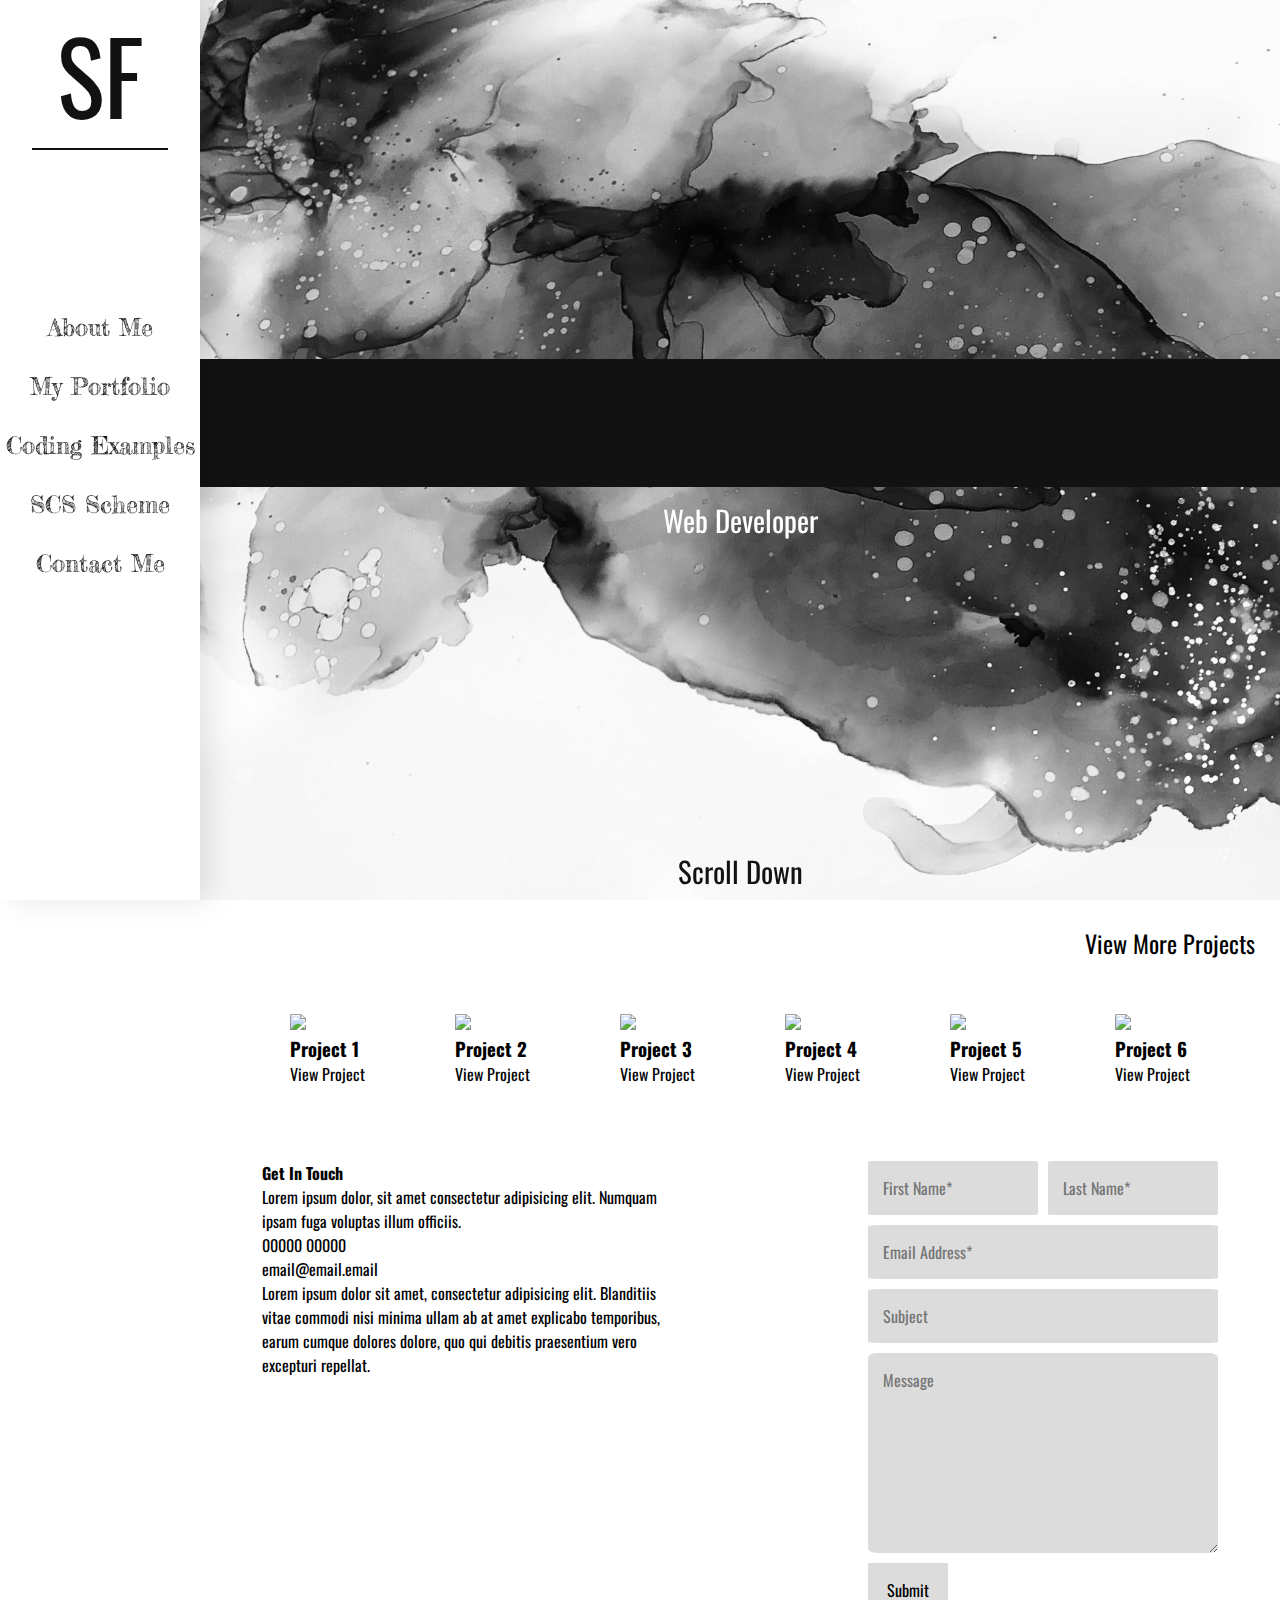
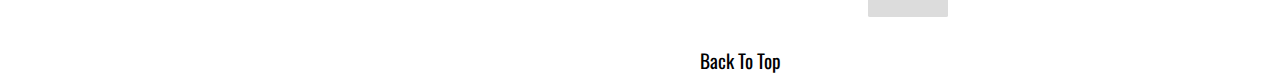
==== index.html @ 5753dfc8 "Initial commit" ====
<!DOCTYPE html>
<html lang="en">
  <head>
    <meta charset="UTF-8">
    <meta name="viewport" content="width=device-width, initial-scale=1.0">
    <meta http-equiv="X-UA-Compatible" content="ie=edge">
    <title>Portfolio</title>
    <link rel="preconnect" href="https://fonts.googleapis.com">
    <link rel="preconnect" href="https://fonts.gstatic.com" crossorigin>
    <link href="https://fonts.googleapis.com/css2?family=Oswald:wght@300;400;500;600;700&display=swap" rel="stylesheet">
    <link href="https://fonts.googleapis.com/css2?family=Fredericka+the+Great&display=swap" rel="stylesheet">
    <link rel="stylesheet" href="css/style.css">
    <script src="https://kit.fontawesome.com/5cbcf5da8c.js" crossorigin="anonymous"></script>
  </head>
  <body>
    <div class="menu-alt">
    <button><i class="fa-solid fa-bars"></i></button>
  </div>
  <section class="hidden">
    <div class="side-menu">
      <div class="initials">
        <a href="index.html">SF</a>
      </div>
      <div>
        <ul class="page-links">
          <li><a href="pages/about.html">About Me</a></li>
          <li><a href="index.html#project">My Portfolio</a></li>
          <li><a href="pages/examples.html">Coding Examples</a></li>
          <li><a href="pages/scs.html">SCS Scheme</a></li>
          <li><a href="index.html#contact-form" class="contact-me">Contact Me</a></li>
        </ul>
      </div>
      <div class="socials">
        <a href="#"><i class="fa-brands fa-github"></i></a>
        <a href="#"><i class="fa-brands fa-linkedin-in"></i></a>
      </div>
    </div>
  </section>
    <div class="outer-container">
      
      <section class="main-img">
        <div class="img-content">
          <div class="animation-content">
            <svg viewBox="0 0 1418 116" version="1.1" xmlns="http://www.w3.org/2000/svg" xmlns:xlink="http://www.w3.org/1999/xlink">
              <g stroke="none" fill="none" fill-rule="evenodd" fill-opacity="0">
                <text id="myname" stroke="#fff" fill="#645F5A" font-weight="normal" font-family="PermanentMarker-Regular, Permanent Marker" font-size="144">
                  <tspan x="300" y="109"><!--
                    --><tspan>S</tspan><!--
                    --><tspan>a</tspan><!--
                    --><tspan>r</tspan><!--
                    --><tspan>a</tspan><!--
                    --><tspan>h</tspan><!--
                    --><tspan> </tspan><!--
                    --><tspan>F</tspan><!--
                    --><tspan>o</tspan><!--
                    --><tspan>h</tspan><!--
                    --><tspan>s</tspan><!--
                    --><tspan>e</tspan><!--
                  --></tspan>
                </text>
              </g>
            </svg>
          </div>
          <p id="job-title">Web Developer</p>
          <div class="scroll-down">
            <p>Scroll Down<br><i class="fa-solid fa-chevron-down"></i></p>
          </div>
        </div>
      </section>
      <section id="project" class="container">
        <div class="hidden">
          <a href="pages/portfolio.html" class="desktop-view-more">View More Projects <i class="fa-solid fa-arrow-right"></i></a>
        </div>
        <div class="project-content">
          <div class="proj-1">
            <a href="#"><img src="img/pexels-huebert-world-3213977.jpg">
            <h3>Project 1</h3>
            <p>View Project <i class="fa-solid fa-arrow-right"></i>
            </p>
            </a>
          </div>
          <div class="proj-2">
            <a href="#"><img src="img/pexels-huebert-world-3213977.jpg">
            <h3>Project 2</h3>
            <p>View Project <i class="fa-solid fa-arrow-right"></i>
            </p>
            </a>
          </div>
          <div class="proj-3">
            <a href="#"><img src="img/pexels-huebert-world-3213977.jpg">
            <h3>Project 3</h3>
            <p>View Project <i class="fa-solid fa-arrow-right"></i>
            </p>
            </a>
          </div>
          <div class="proj-4">
            <a href="#"><img src="img/pexels-huebert-world-3213977.jpg">
            <h3>Project 4</h3>
            <p>View Project <i class="fa-solid fa-arrow-right"></i>
            </p>
            </a>
          </div>
          <div class="proj-5">
            <a href="#"><img src="img/pexels-huebert-world-3213977.jpg">
            <h3>Project 5</h3>
            <p>View Project <i class="fa-solid fa-arrow-right"></i>
            </p>
            </a>
          </div>
          <div class="proj-6">
            <a href="#"><img src="img/pexels-huebert-world-3213977.jpg">
            <h3>Project 6</h3>
            <p>View Project <i class="fa-solid fa-arrow-right"></i>
            </p>
            </a>
          </div>
        </div>
        <div class="hidden-desktop">
          <a href="pages/portfolio.html" class="mobile-view-more">View More Projects <i class="fa-solid fa-arrow-right"></i></a>
        </div>
      </section>
      <section class="container" id="contact-form">
        <div class="info-content">
          <h4>Get In Touch</h4>
          <p>Lorem ipsum dolor, sit amet consectetur adipisicing elit. Numquam ipsam fuga voluptas illum officiis.</p>
          <p>00000 00000<br>email@email.email</p>
          <p>Lorem ipsum dolor sit amet, consectetur adipisicing elit. Blanditiis vitae commodi nisi minima ullam ab at amet explicabo temporibus, earum cumque dolores dolore, quo qui debitis praesentium vero excepturi repellat.</p>
        </div>
        <div class="form">
          <form class="form-content">
            <input type="text" id="firstname" placeholder="First Name*">
            <input type="text" id="lastname" placeholder="Last Name*">
            <input type="email" id="email" placeholder="Email Address*">
            <input type="text" id="subject" placeholder="Subject">
            <textarea name="message" id="message" placeholder="Message"></textarea>
            <input type="submit" id="submit">
          </form>
        </div>
      </section>
      <div class="back-top">
        <a href="#"><i class="fa-solid fa-chevron-up"></i><br>Back To Top</a>
      </div>
    </div>
    
  </body>
</html>
---- css/style.css ----
@import url("https://fonts.googleapis.com/css?family=Permanent+Marker");
* {
  box-sizing: border-box;
  margin: 0;
  padding: 0;
}

html {
  margin: 0;
}

body {
  width: 100%;
  overflow-x: hidden;
  margin: 0;
  font-family: 'Oswald', sans-serif;
}

.container {
  margin-left: auto;
  margin-right: auto;
}

.menu-alt {
  position: fixed;
  top: 20px;
  left: 20px;
  z-index: 10;
}

.menu-alt button {
  padding: 15px 20px;
  font-size: 1.2em;
  color: #fff;
  background-color: #a5a5a5;
  border: none;
  border-radius: 5%;
  box-shadow: 2px 2px 10px 1px rgba(0, 0, 0, 0.3);
}

.hidden {
  display: none;
}

.side-menu {
  font-family: 'Fredericka the Great', cursive;
  height: 100vh;
  position: fixed;
  background-color: #fff;
  display: flex;
  flex-direction: column;
  flex-wrap: nowrap;
  align-items: center;
  justify-content: space-between;
  width: 200px;
  box-shadow: 10px 0px 28px rgba(8, 8, 8, 0.1);
  z-index: 20;
}

.initials {
  border-bottom: 2px solid #121212;
}

.initials a {
  font-family: 'Oswald', sans-serif;
  text-decoration: none;
  font-size: 6.25em;
  padding: 0 25px;
  color: #121212;
}

h1 {
  margin: 20px;
}

.page-links {
  list-style: none;
  font-size: 1.5em;
  text-align: center;
  margin-top: -100px;
}

.page-links a {
  text-decoration: none;
  color: #121212;
}

.page-links a:hover {
  text-decoration: line-through;
}

.page-links li {
  margin: 30px 0;
}

.socials {
  font-size: 1.5em;
  margin-bottom: 60px;
}

.socials a {
  color: #121212;
  text-decoration: none;
}

.main-img {
  background-image: url(../img/pexels-beckett-johnson-5022312.jpg);
  background-size: cover;
  filter: grayscale(1);
  width: 100%;
  height: 100vh;
}

.img-content {
  height: 100vh;
  display: flex;
  flex-direction: column;
  text-align: center;
  justify-content: center;
  position: relative;
  color: #fff;
  font-size: 2.5em;
}

.img-content p {
  font-size: 1.5rem;
}

.scroll-down {
  font-size: 2rem;
  color: #121212;
  position: absolute;
  left: 50%;
  transform: translateX(-50%);
  bottom: 8px;
}

svg {
  max-width: 100%;
  width: 100%;
  height: auto;
  fill: none;
  stroke: white;
  stroke-width: 4;
  background-color: #121212;
  padding: 20px 0;
}

svg tspan > tspan {
  stroke-dasharray: 1500;
  stroke-dashoffset: -1500;
}

svg tspan > tspan:nth-of-type(1) {
  animation: draw 300ms 150ms forwards;
}

svg tspan > tspan:nth-of-type(2) {
  animation: draw 300ms 300ms forwards;
}

svg tspan > tspan:nth-of-type(3) {
  animation: draw 300ms 450ms forwards;
}

svg tspan > tspan:nth-of-type(4) {
  animation: draw 300ms 600ms forwards;
}

svg tspan > tspan:nth-of-type(5) {
  animation: draw 300ms 750ms forwards;
}

svg tspan > tspan:nth-of-type(6) {
  animation: draw 300ms 900ms forwards;
}

svg tspan > tspan:nth-of-type(7) {
  animation: draw 300ms 1050ms forwards;
}

svg tspan > tspan:nth-of-type(8) {
  animation: draw 300ms 1200ms forwards;
}

svg tspan > tspan:nth-of-type(9) {
  animation: draw 300ms 1350ms forwards;
}

svg tspan > tspan:nth-of-type(10) {
  animation: draw 300ms 1500ms forwards;
}

svg tspan > tspan:nth-of-type(11) {
  animation: draw 300ms 1650ms forwards;
}

@keyframes draw {
  100% {
    stroke-dashoffset: 0;
  }
}

.banner-content {
  background-image: url(../img/pexels-beckett-johnson-5022312.jpg);
  background-size: cover;
  height: 150px;
  width: 100%;
  filter: grayscale(1);
}

.desktop-view-more {
  display: block;
  text-decoration: none;
  color: black;
  text-align: right;
  margin: 25px;
  font-size: 1.5em;
}

.mobile-view-more {
  display: block;
  text-decoration: none;
  color: black;
  text-align: center;
  margin: 25px;
  font-size: 1.5em;
}

.project-content {
  display: flex;
  flex-wrap: wrap;
  justify-content: space-evenly;
  gap: 25px;
  margin: 50px 25px;
}

.project-content img {
  width: 100%;
  border-radius: 2.5%;
}

.project-content a {
  text-decoration: none;
  color: black;
  display: block;
  max-width: 250px;
  width: auto;
}

.proj-1 {
  position: relative;
  transition: .5s ease;
  margin-bottom: 25px;
}

.proj-1:hover {
  top: -10px;
  transition: .5s ease;
  border-radius: 2.5%;
  box-shadow: 2px 2px 20px 1px rgba(0, 0, 0, 0.2);
}

.proj-2 {
  position: relative;
  transition: .5s ease;
  margin-bottom: 25px;
}

.proj-2:hover {
  top: -10px;
  transition: .5s ease;
  border-radius: 2.5%;
  box-shadow: 2px 2px 20px 1px rgba(0, 0, 0, 0.2);
}

.proj-3 {
  position: relative;
  transition: .5s ease;
  margin-bottom: 25px;
}

.proj-3:hover {
  top: -10px;
  transition: .5s ease;
  border-radius: 2.5%;
  box-shadow: 2px 2px 20px 1px rgba(0, 0, 0, 0.2);
}

.proj-4 {
  display: none;
  position: relative;
  transition: .5s ease;
}

.proj-4:hover {
  top: -10px;
  transition: .5s ease;
  border-radius: 2.5%;
  box-shadow: 2px 2px 20px 1px rgba(0, 0, 0, 0.2);
}

.proj-5 {
  display: none;
  position: relative;
  transition: .5s ease;
}

.proj-5:hover {
  top: -10px;
  transition: .5s ease;
  border-radius: 2.5%;
  box-shadow: 2px 2px 20px 1px rgba(0, 0, 0, 0.2);
}

.proj-6 {
  display: none;
  position: relative;
  transition: .5s ease;
}

.proj-6:hover {
  top: -10px;
  transition: .5s ease;
  border-radius: 2.5%;
  box-shadow: 2px 2px 20px 1px rgba(0, 0, 0, 0.2);
}

#contact-form {
  display: flex;
  flex-wrap: wrap;
  width: 98%;
  gap: 80px;
}

.info-content {
  max-width: 80%;
  width: auto;
  margin-left: auto;
  margin-right: auto;
}

.form-content {
  display: grid;
  gap: 10px;
  grid-template-columns: 1fr 1fr;
}

.form {
  margin-left: auto;
  margin-right: auto;
  width: 350px;
}

.form-content input,
.form-content textarea {
  background-color: #dcdcdc;
  padding: 15px;
  border: none;
  border-radius: 2.5%;
  font-size: 1em;
  width: 100%;
  font-family: 'Oswald', sans-serif;
}

#email {
  grid-column: span 2;
}

#subject {
  grid-column: span 2;
}

#message {
  height: 200px;
  grid-column: span 2;
}

#submit {
  width: 80px;
}

.back-top {
  text-align: center;
  font-size: 1.2em;
}

.back-top a {
  text-decoration: none;
  color: #000;
}

/* About Me Page */
.about-content {
  display: flex;
  flex-direction: column;
  align-items: center;
}

.about-text {
  font-size: 1.2em;
  margin: 50px 0;
  width: 80%;
}

.about-text p {
  margin-bottom: 100px;
}

.about h1 {
  text-align: center;
}

.profile-img {
  width: 200px;
  height: 200px;
  border-radius: 50%;
  margin-right: 20px;
}

/* SCS Page */
.scs-content {
  max-width: 400px;
  margin-bottom: 50px;
}

.scs-content h2 {
  text-align: center;
  font-size: 1.5em;
  margin: 20px 0;
}

.subtext {
  color: #797878;
  text-align: center;
  margin-top: -20px;
  margin-bottom: 20px;
}

.scs-content p {
  margin-bottom: 15px;
}

.scs-content a {
  color: #000;
  text-decoration: none;
  cursor: pointer;
}

/* tiny breakpoint */
@media screen and (min-width: 310px) {
  .project-content a {
    max-width: 400px;
    width: auto;
  }
}

@media screen and (min-width: 576px) {
  .outer-container {
    margin-left: 200px;
  }
  .menu-alt {
    display: none;
  }
  .hidden {
    display: block;
  }
  .hidden-desktop {
    display: none;
  }
  .project-content a {
    max-width: 450px;
    width: auto;
  }
}

@media screen and (min-width: 768px) {
  .project-content a {
    max-width: 400px;
    width: auto;
  }
  .about-content {
    flex-direction: row-reverse;
    justify-content: space-evenly;
    align-items: normal;
  }
  .about-text {
    width: 50%;
  }
  .img-content p {
    font-size: 1.8rem;
  }
}

@media screen and (min-width: 992px) {
  .project-content a {
    max-width: 350px;
    width: auto;
  }
  .proj-4 {
    display: block;
  }
  .info-content {
    width: 40%;
  }
  .scs-content {
    max-width: 750px;
    width: auto;
    margin-left: auto;
    margin-right: auto;
  }
}

@media screen and (min-width: 1200px) {
  .project-content a {
    max-width: 300px;
    width: auto;
  }
  .proj-5,
  .proj-6 {
    display: block;
  }
}

@media screen and (min-width: 1525px) and (max-width: 1924px) {
  .project-content a {
    max-width: 400px;
    width: auto;
  }
}
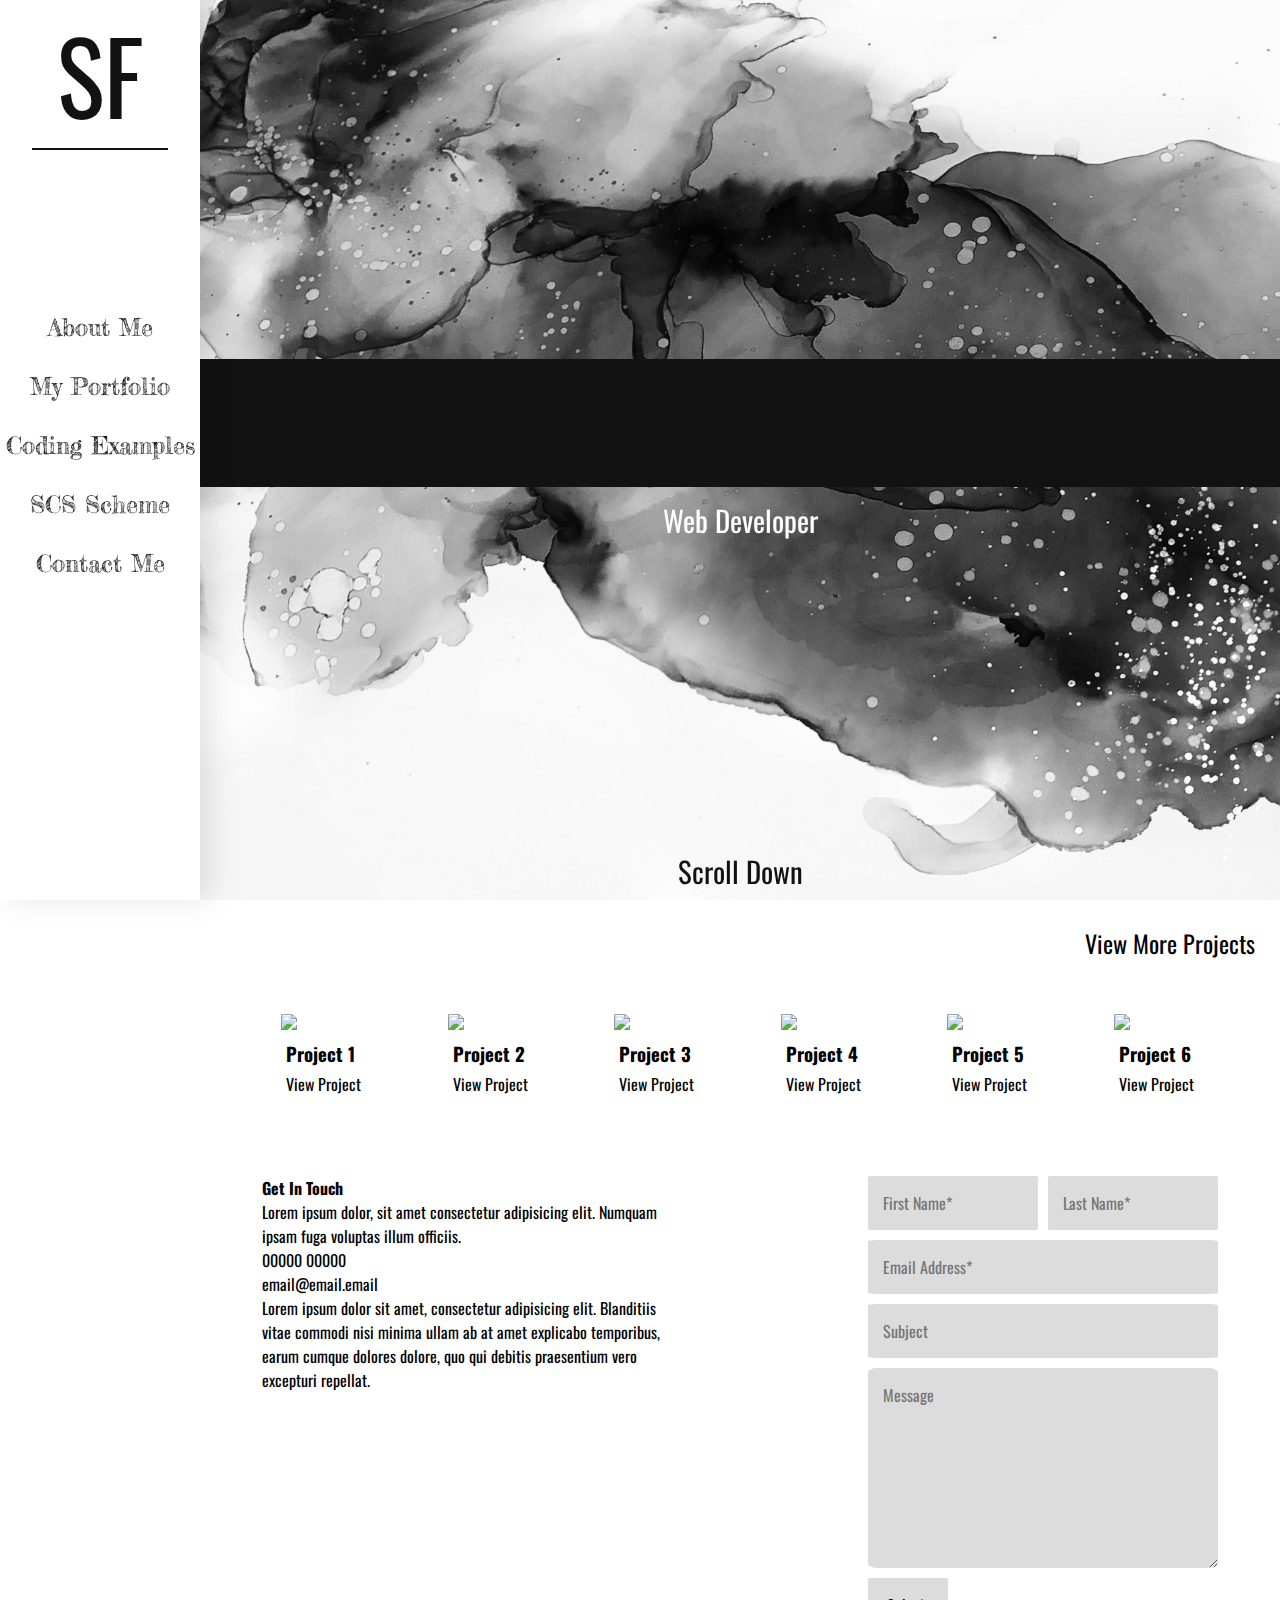
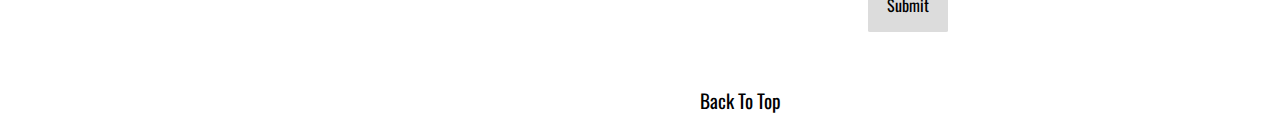
==== commit abe67858: "creating partials and separating code" ====
--- a/index.html
+++ b/index.html
@@ -9,7 +9,8 @@
     <link rel="preconnect" href="https://fonts.gstatic.com" crossorigin>
     <link href="https://fonts.googleapis.com/css2?family=Oswald:wght@300;400;500;600;700&display=swap" rel="stylesheet">
     <link href="https://fonts.googleapis.com/css2?family=Fredericka+the+Great&display=swap" rel="stylesheet">
-    <link rel="stylesheet" href="css/style.css">
+    <!-- <link rel="stylesheet" href="css/style.css"> -->
+    <link rel="stylesheet" href="css/application.css">
     <script src="https://kit.fontawesome.com/5cbcf5da8c.js" crossorigin="anonymous"></script>
   </head>
   <body>
--- a/css/style.css
+++ b/css/style.css
@@ -207,6 +207,7 @@
   height: 150px;
   width: 100%;
   filter: grayscale(1);
+  margin-bottom: 50px;
 }
 
 .desktop-view-more {
@@ -248,80 +249,91 @@
   width: auto;
 }
 
+.project-content h3,
+.project-content p {
+  margin: 5px;
+}
+
 .proj-1 {
-  position: relative;
-  transition: .5s ease;
+  top: 0;
+  position: relative;
+  transition: .5s all ease;
   margin-bottom: 25px;
 }
 
 .proj-1:hover {
   top: -10px;
-  transition: .5s ease;
+  transition: .5s all ease;
   border-radius: 2.5%;
   box-shadow: 2px 2px 20px 1px rgba(0, 0, 0, 0.2);
 }
 
 .proj-2 {
-  position: relative;
-  transition: .5s ease;
+  top: 0;
+  position: relative;
+  transition: .5s all ease;
   margin-bottom: 25px;
 }
 
 .proj-2:hover {
   top: -10px;
-  transition: .5s ease;
+  transition: .5s all ease;
   border-radius: 2.5%;
   box-shadow: 2px 2px 20px 1px rgba(0, 0, 0, 0.2);
 }
 
 .proj-3 {
-  position: relative;
-  transition: .5s ease;
+  top: 0;
+  position: relative;
+  transition: .5s all ease;
   margin-bottom: 25px;
 }
 
 .proj-3:hover {
   top: -10px;
-  transition: .5s ease;
+  transition: .5s all ease;
   border-radius: 2.5%;
   box-shadow: 2px 2px 20px 1px rgba(0, 0, 0, 0.2);
 }
 
 .proj-4 {
+  top: 0;
   display: none;
   position: relative;
-  transition: .5s ease;
+  transition: .5s all ease;
 }
 
 .proj-4:hover {
   top: -10px;
-  transition: .5s ease;
+  transition: .5s all ease;
   border-radius: 2.5%;
   box-shadow: 2px 2px 20px 1px rgba(0, 0, 0, 0.2);
 }
 
 .proj-5 {
+  top: 0;
   display: none;
   position: relative;
-  transition: .5s ease;
+  transition: .5s all ease;
 }
 
 .proj-5:hover {
   top: -10px;
-  transition: .5s ease;
+  transition: .5s all ease;
   border-radius: 2.5%;
   box-shadow: 2px 2px 20px 1px rgba(0, 0, 0, 0.2);
 }
 
 .proj-6 {
+  top: 0;
   display: none;
   position: relative;
-  transition: .5s ease;
+  transition: .5s all ease;
 }
 
 .proj-6:hover {
   top: -10px;
-  transition: .5s ease;
+  transition: .5s all ease;
   border-radius: 2.5%;
   box-shadow: 2px 2px 20px 1px rgba(0, 0, 0, 0.2);
 }
@@ -383,6 +395,7 @@
 .back-top {
   text-align: center;
   font-size: 1.2em;
+  margin: 25px 0;
 }
 
 .back-top a {
@@ -418,6 +431,16 @@
   margin-right: 20px;
 }
 
+.pagination ul {
+  display: flex;
+}
+
+.pagination li {
+  list-style: none;
+  margin: 0 15px;
+  cursor: pointer;
+}
+
 /* SCS Page */
 .scs-content {
   max-width: 400px;
@@ -427,13 +450,13 @@
 .scs-content h2 {
   text-align: center;
   font-size: 1.5em;
-  margin: 20px 0;
+  margin: 30px 0;
 }
 
 .subtext {
   color: #797878;
   text-align: center;
-  margin-top: -20px;
+  margin-top: -30px;
   margin-bottom: 20px;
 }
 
--- a/css/application.css
+++ b/css/application.css
@@ -0,0 +1,553 @@
+@import url("https://fonts.googleapis.com/css?family=Permanent+Marker");
+* {
+  box-sizing: border-box;
+  margin: 0;
+  padding: 0;
+}
+
+html {
+  margin: 0;
+}
+
+body {
+  width: 100%;
+  overflow-x: hidden;
+  margin: 0;
+  font-family: 'Oswald', sans-serif;
+}
+
+.container {
+  margin-left: auto;
+  margin-right: auto;
+}
+
+.back-top {
+  text-align: center;
+  font-size: 1.2em;
+  margin: 25px 0;
+}
+
+.back-top a {
+  text-decoration: none;
+  color: #000;
+}
+
+.menu-alt {
+  position: fixed;
+  top: 20px;
+  left: 20px;
+  z-index: 10;
+}
+
+.menu-alt button {
+  padding: 15px 20px;
+  font-size: 1.2em;
+  color: #fff;
+  background-color: #a5a5a5;
+  border: none;
+  border-radius: 5%;
+  box-shadow: 2px 2px 10px 1px rgba(0, 0, 0, 0.3);
+}
+
+.hidden {
+  display: none;
+}
+
+.side-menu {
+  font-family: 'Fredericka the Great', cursive;
+  height: 100vh;
+  position: fixed;
+  background-color: #fff;
+  display: flex;
+  flex-direction: column;
+  flex-wrap: nowrap;
+  align-items: center;
+  justify-content: space-between;
+  width: 200px;
+  box-shadow: 10px 0px 28px rgba(8, 8, 8, 0.1);
+  z-index: 20;
+}
+
+.initials {
+  border-bottom: 2px solid #121212;
+}
+
+.initials a {
+  font-family: 'Oswald', sans-serif;
+  text-decoration: none;
+  font-size: 6.25em;
+  padding: 0 25px;
+  color: #121212;
+}
+
+h1 {
+  margin: 20px;
+}
+
+.page-links {
+  list-style: none;
+  font-size: 1.5em;
+  text-align: center;
+  margin-top: -100px;
+}
+
+.page-links a {
+  text-decoration: none;
+  color: #121212;
+}
+
+.page-links a:hover {
+  text-decoration: line-through;
+}
+
+.page-links li {
+  margin: 30px 0;
+}
+
+.socials {
+  font-size: 1.5em;
+  margin-bottom: 60px;
+}
+
+.socials a {
+  color: #121212;
+  text-decoration: none;
+}
+
+.main-img {
+  background-image: url(../img/pexels-beckett-johnson-5022312.jpg);
+  background-size: cover;
+  filter: grayscale(1);
+  width: 100%;
+  height: 100vh;
+}
+
+.img-content {
+  height: 100vh;
+  display: flex;
+  flex-direction: column;
+  text-align: center;
+  justify-content: center;
+  position: relative;
+  color: #fff;
+  font-size: 2.5em;
+}
+
+.img-content p {
+  font-size: 1.5rem;
+}
+
+.scroll-down {
+  font-size: 2rem;
+  color: #121212;
+  position: absolute;
+  left: 50%;
+  transform: translateX(-50%);
+  bottom: 8px;
+}
+
+.banner-content {
+  background-image: url(../img/pexels-beckett-johnson-5022312.jpg);
+  background-size: cover;
+  height: 150px;
+  width: 100%;
+  filter: grayscale(1);
+  margin-bottom: 50px;
+}
+
+.desktop-view-more {
+  display: block;
+  text-decoration: none;
+  color: black;
+  text-align: right;
+  margin: 25px;
+  font-size: 1.5em;
+}
+
+.mobile-view-more {
+  display: block;
+  text-decoration: none;
+  color: black;
+  text-align: center;
+  margin: 25px;
+  font-size: 1.5em;
+}
+
+.project-content {
+  display: flex;
+  flex-wrap: wrap;
+  justify-content: space-evenly;
+  gap: 25px;
+  margin: 50px 25px;
+}
+
+.project-content img {
+  width: 100%;
+  border-radius: 2.5%;
+}
+
+.project-content a {
+  text-decoration: none;
+  color: black;
+  display: block;
+  max-width: 250px;
+  width: auto;
+}
+
+.project-content h3,
+.project-content p {
+  margin: 5px;
+}
+
+.proj-1 {
+  top: 0;
+  position: relative;
+  transition: .5s all ease;
+  margin-bottom: 25px;
+}
+
+.proj-1:hover {
+  top: -10px;
+  transition: .5s all ease;
+  border-radius: 2.5%;
+  box-shadow: 2px 2px 20px 1px rgba(0, 0, 0, 0.2);
+}
+
+.proj-2 {
+  top: 0;
+  position: relative;
+  transition: .5s all ease;
+  margin-bottom: 25px;
+}
+
+.proj-2:hover {
+  top: -10px;
+  transition: .5s all ease;
+  border-radius: 2.5%;
+  box-shadow: 2px 2px 20px 1px rgba(0, 0, 0, 0.2);
+}
+
+.proj-3 {
+  top: 0;
+  position: relative;
+  transition: .5s all ease;
+  margin-bottom: 25px;
+}
+
+.proj-3:hover {
+  top: -10px;
+  transition: .5s all ease;
+  border-radius: 2.5%;
+  box-shadow: 2px 2px 20px 1px rgba(0, 0, 0, 0.2);
+}
+
+.proj-4 {
+  top: 0;
+  display: none;
+  position: relative;
+  transition: .5s all ease;
+}
+
+.proj-4:hover {
+  top: -10px;
+  transition: .5s all ease;
+  border-radius: 2.5%;
+  box-shadow: 2px 2px 20px 1px rgba(0, 0, 0, 0.2);
+}
+
+.proj-5 {
+  top: 0;
+  display: none;
+  position: relative;
+  transition: .5s all ease;
+}
+
+.proj-5:hover {
+  top: -10px;
+  transition: .5s all ease;
+  border-radius: 2.5%;
+  box-shadow: 2px 2px 20px 1px rgba(0, 0, 0, 0.2);
+}
+
+.proj-6 {
+  top: 0;
+  display: none;
+  position: relative;
+  transition: .5s all ease;
+}
+
+.proj-6:hover {
+  top: -10px;
+  transition: .5s all ease;
+  border-radius: 2.5%;
+  box-shadow: 2px 2px 20px 1px rgba(0, 0, 0, 0.2);
+}
+
+#contact-form {
+  display: flex;
+  flex-wrap: wrap;
+  width: 98%;
+  gap: 80px;
+}
+
+.info-content {
+  max-width: 80%;
+  width: auto;
+  margin-left: auto;
+  margin-right: auto;
+}
+
+.form-content {
+  display: grid;
+  gap: 10px;
+  grid-template-columns: 1fr 1fr;
+}
+
+.form {
+  margin-left: auto;
+  margin-right: auto;
+  width: 350px;
+}
+
+.form-content input,
+.form-content textarea {
+  background-color: #dcdcdc;
+  padding: 15px;
+  border: none;
+  border-radius: 2.5%;
+  font-size: 1em;
+  width: 100%;
+  font-family: 'Oswald', sans-serif;
+}
+
+#email {
+  grid-column: span 2;
+}
+
+#subject {
+  grid-column: span 2;
+}
+
+#message {
+  height: 200px;
+  grid-column: span 2;
+}
+
+#submit {
+  width: 80px;
+}
+
+svg {
+  max-width: 100%;
+  width: 100%;
+  height: auto;
+  fill: none;
+  stroke: white;
+  stroke-width: 4;
+  background-color: #121212;
+  padding: 20px 0;
+}
+
+svg tspan > tspan {
+  stroke-dasharray: 1500;
+  stroke-dashoffset: -1500;
+}
+
+svg tspan > tspan:nth-of-type(1) {
+  animation: draw 300ms 150ms forwards;
+}
+
+svg tspan > tspan:nth-of-type(2) {
+  animation: draw 300ms 300ms forwards;
+}
+
+svg tspan > tspan:nth-of-type(3) {
+  animation: draw 300ms 450ms forwards;
+}
+
+svg tspan > tspan:nth-of-type(4) {
+  animation: draw 300ms 600ms forwards;
+}
+
+svg tspan > tspan:nth-of-type(5) {
+  animation: draw 300ms 750ms forwards;
+}
+
+svg tspan > tspan:nth-of-type(6) {
+  animation: draw 300ms 900ms forwards;
+}
+
+svg tspan > tspan:nth-of-type(7) {
+  animation: draw 300ms 1050ms forwards;
+}
+
+svg tspan > tspan:nth-of-type(8) {
+  animation: draw 300ms 1200ms forwards;
+}
+
+svg tspan > tspan:nth-of-type(9) {
+  animation: draw 300ms 1350ms forwards;
+}
+
+svg tspan > tspan:nth-of-type(10) {
+  animation: draw 300ms 1500ms forwards;
+}
+
+svg tspan > tspan:nth-of-type(11) {
+  animation: draw 300ms 1650ms forwards;
+}
+
+@keyframes draw {
+  100% {
+    stroke-dashoffset: 0;
+  }
+}
+
+/* About Me Page */
+.about-content {
+  display: flex;
+  flex-direction: column;
+  align-items: center;
+}
+
+.about-text {
+  font-size: 1.2em;
+  margin: 50px 0;
+  width: 80%;
+}
+
+.about-text p {
+  margin-bottom: 100px;
+}
+
+.about h1 {
+  text-align: center;
+}
+
+.profile-img {
+  width: 200px;
+  height: 200px;
+  border-radius: 50%;
+  margin-right: 20px;
+}
+
+.pagination ul {
+  display: flex;
+}
+
+.pagination li {
+  list-style: none;
+  margin: 0 15px;
+  cursor: pointer;
+}
+
+/* SCS Page */
+.scs-content {
+  max-width: 400px;
+  margin-bottom: 50px;
+}
+
+.scs-content h2 {
+  text-align: center;
+  font-size: 1.5em;
+  margin: 30px 0;
+}
+
+.subtext {
+  color: #797878;
+  text-align: center;
+  margin-top: -30px;
+  margin-bottom: 20px;
+}
+
+.scs-content p {
+  margin-bottom: 15px;
+}
+
+.scs-content a {
+  color: #000;
+  text-decoration: none;
+  cursor: pointer;
+}
+
+/* tiny breakpoint */
+@media screen and (min-width: 310px) {
+  .project-content a {
+    max-width: 400px;
+    width: auto;
+  }
+}
+
+@media screen and (min-width: 576px) {
+  .outer-container {
+    margin-left: 200px;
+  }
+  .menu-alt {
+    display: none;
+  }
+  .hidden {
+    display: block;
+  }
+  .hidden-desktop {
+    display: none;
+  }
+  .project-content a {
+    max-width: 450px;
+    width: auto;
+  }
+}
+
+@media screen and (min-width: 768px) {
+  .project-content a {
+    max-width: 400px;
+    width: auto;
+  }
+  .about-content {
+    flex-direction: row-reverse;
+    justify-content: space-evenly;
+    align-items: normal;
+  }
+  .about-text {
+    width: 50%;
+  }
+  .img-content p {
+    font-size: 1.8rem;
+  }
+}
+
+@media screen and (min-width: 992px) {
+  .project-content a {
+    max-width: 350px;
+    width: auto;
+  }
+  .proj-4 {
+    display: block;
+  }
+  .info-content {
+    width: 40%;
+  }
+  .scs-content {
+    max-width: 750px;
+    width: auto;
+    margin-left: auto;
+    margin-right: auto;
+  }
+}
+
+@media screen and (min-width: 1200px) {
+  .project-content a {
+    max-width: 300px;
+    width: auto;
+  }
+  .proj-5,
+  .proj-6 {
+    display: block;
+  }
+}
+
+@media screen and (min-width: 1525px) and (max-width: 1924px) {
+  .project-content a {
+    max-width: 400px;
+    width: auto;
+  }
+}
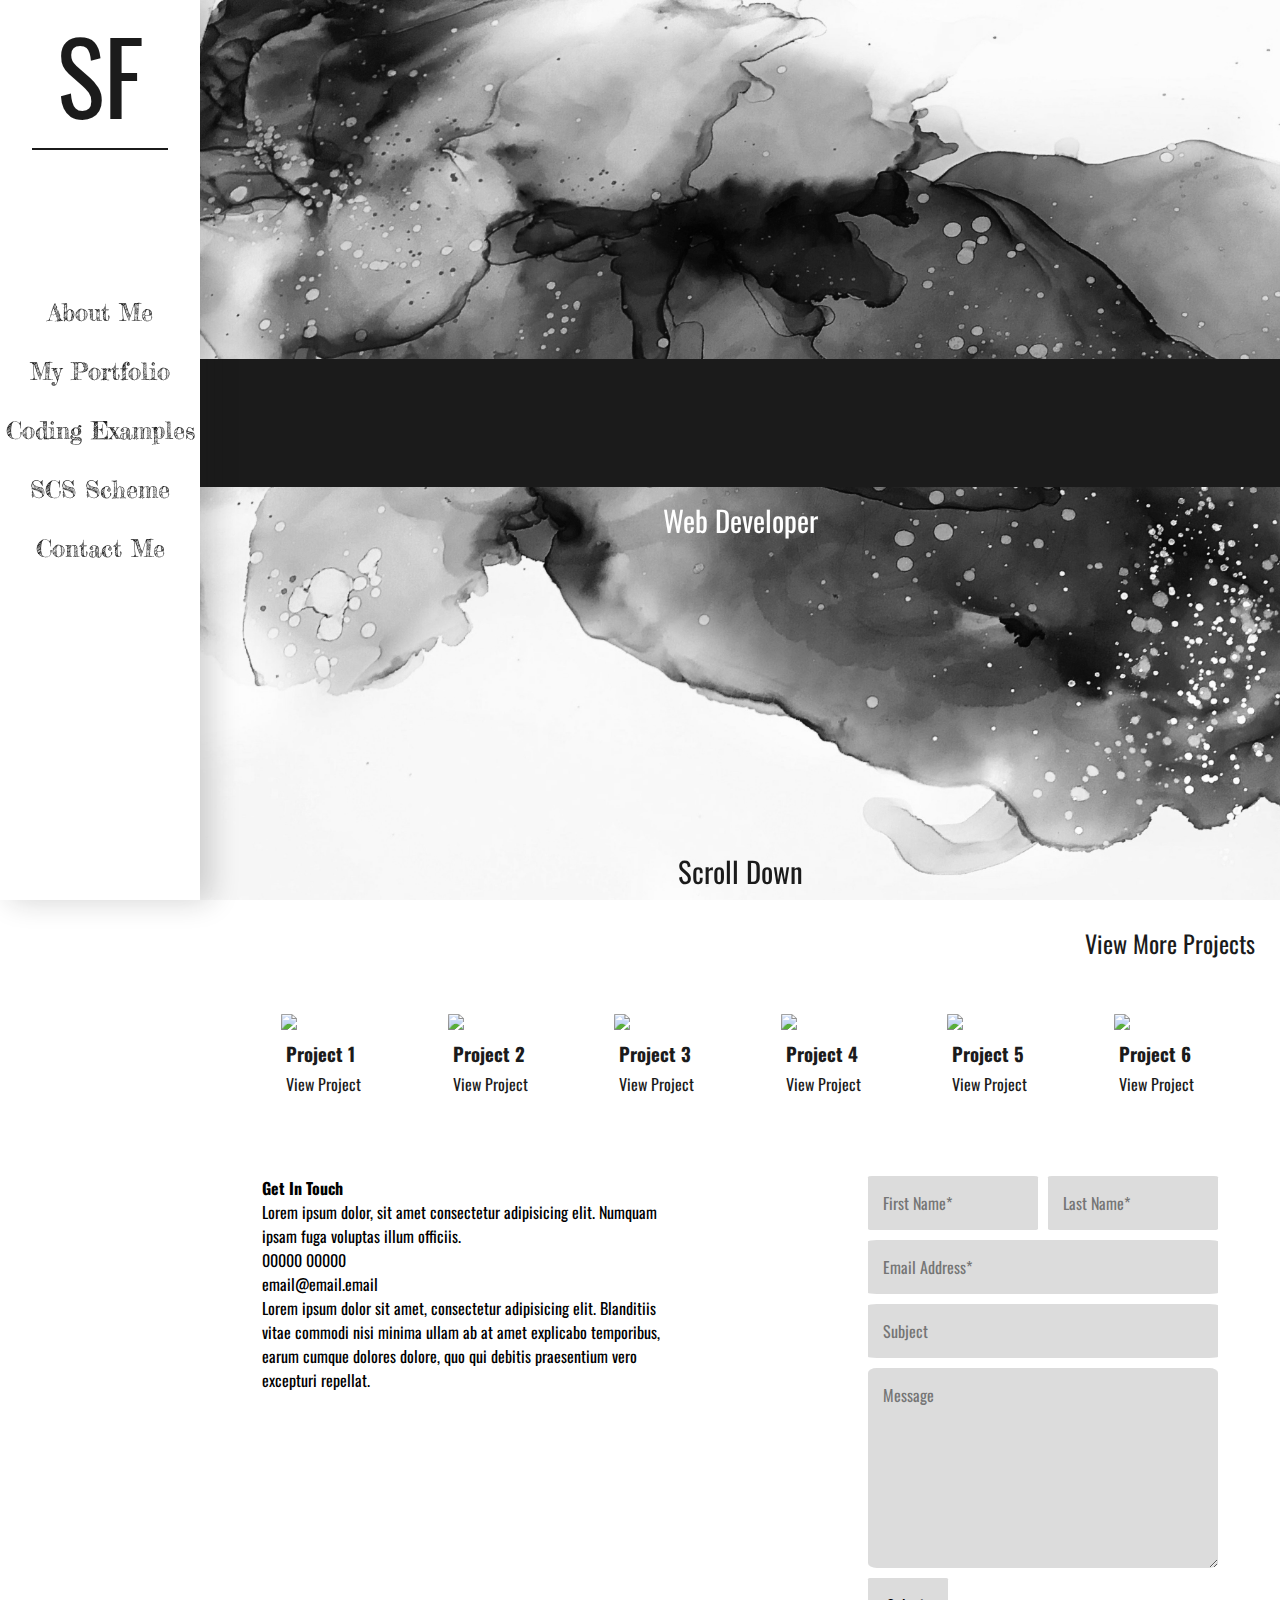
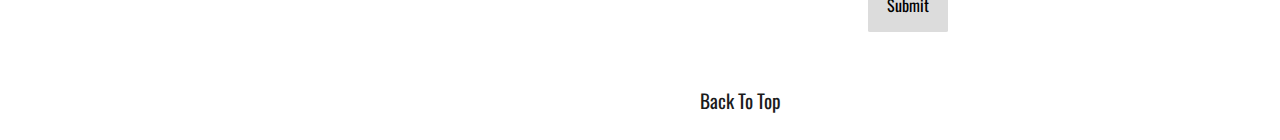
==== commit d63082d1: "linked to github" ====
--- a/index.html
+++ b/index.html
@@ -32,7 +32,7 @@
         </ul>
       </div>
       <div class="socials">
-        <a href="#"><i class="fa-brands fa-github"></i></a>
+        <a href="https://github.com/SarahFohse" target="_blank"><i class="fa-brands fa-github"></i></a>
         <a href="#"><i class="fa-brands fa-linkedin-in"></i></a>
       </div>
     </div>
--- a/css/application.css
+++ b/css/application.css
@@ -7,13 +7,14 @@
 
 html {
   margin: 0;
+  font-size: 16px;
 }
 
 body {
   width: 100%;
   overflow-x: hidden;
   margin: 0;
-  font-family: 'Oswald', sans-serif;
+  font-family: "Oswald", sans-serif;
 }
 
 .container {
@@ -23,13 +24,13 @@
 
 .back-top {
   text-align: center;
+  margin: 25px 0;
+}
+
+.back-top a {
   font-size: 1.2em;
-  margin: 25px 0;
-}
-
-.back-top a {
-  text-decoration: none;
-  color: #000;
+  color: #1b1b1b;
+  text-decoration: none;
 }
 
 .menu-alt {
@@ -46,7 +47,7 @@
   background-color: #a5a5a5;
   border: none;
   border-radius: 5%;
-  box-shadow: 2px 2px 10px 1px rgba(0, 0, 0, 0.3);
+  box-shadow: 2px 2px 10px 1px rgba(27, 27, 27, 0.2);
 }
 
 .hidden {
@@ -54,7 +55,7 @@
 }
 
 .side-menu {
-  font-family: 'Fredericka the Great', cursive;
+  font-family: "Fredericka the Great", cursive;
   height: 100vh;
   position: fixed;
   background-color: #fff;
@@ -64,20 +65,20 @@
   align-items: center;
   justify-content: space-between;
   width: 200px;
-  box-shadow: 10px 0px 28px rgba(8, 8, 8, 0.1);
+  box-shadow: 10px 0px 28px rgba(27, 27, 27, 0.2);
   z-index: 20;
 }
 
 .initials {
-  border-bottom: 2px solid #121212;
+  border-bottom: 2px solid #1b1b1b;
 }
 
 .initials a {
-  font-family: 'Oswald', sans-serif;
-  text-decoration: none;
   font-size: 6.25em;
+  color: #1b1b1b;
+  font-family: "Oswald", sans-serif;
+  text-decoration: none;
   padding: 0 25px;
-  color: #121212;
 }
 
 h1 {
@@ -86,14 +87,14 @@
 
 .page-links {
   list-style: none;
+  text-align: center;
+  margin-top: -100px;
+}
+
+.page-links a {
   font-size: 1.5em;
-  text-align: center;
-  margin-top: -100px;
-}
-
-.page-links a {
-  text-decoration: none;
-  color: #121212;
+  color: #1b1b1b;
+  text-decoration: none;
 }
 
 .page-links a:hover {
@@ -105,13 +106,14 @@
 }
 
 .socials {
+  margin-bottom: 60px;
+}
+
+.socials a {
   font-size: 1.5em;
-  margin-bottom: 60px;
-}
-
-.socials a {
-  color: #121212;
-  text-decoration: none;
+  color: #1b1b1b;
+  text-decoration: none;
+  padding: 10px;
 }
 
 .main-img {
@@ -123,14 +125,14 @@
 }
 
 .img-content {
+  font-size: 2.5em;
+  color: #fff;
   height: 100vh;
   display: flex;
   flex-direction: column;
   text-align: center;
   justify-content: center;
   position: relative;
-  color: #fff;
-  font-size: 2.5em;
 }
 
 .img-content p {
@@ -139,7 +141,7 @@
 
 .scroll-down {
   font-size: 2rem;
-  color: #121212;
+  color: #1b1b1b;
   position: absolute;
   left: 50%;
   transform: translateX(-50%);
@@ -156,21 +158,21 @@
 }
 
 .desktop-view-more {
+  font-size: 1.5em;
+  color: #1b1b1b;
   display: block;
   text-decoration: none;
-  color: black;
   text-align: right;
   margin: 25px;
+}
+
+.mobile-view-more {
   font-size: 1.5em;
-}
-
-.mobile-view-more {
+  color: #1b1b1b;
   display: block;
   text-decoration: none;
-  color: black;
   text-align: center;
   margin: 25px;
-  font-size: 1.5em;
 }
 
 .project-content {
@@ -188,7 +190,7 @@
 
 .project-content a {
   text-decoration: none;
-  color: black;
+  color: #1b1b1b;
   display: block;
   max-width: 250px;
   width: auto;
@@ -210,7 +212,7 @@
   top: -10px;
   transition: .5s all ease;
   border-radius: 2.5%;
-  box-shadow: 2px 2px 20px 1px rgba(0, 0, 0, 0.2);
+  box-shadow: 2px 2px 20px 1px rgba(27, 27, 27, 0.2);
 }
 
 .proj-2 {
@@ -224,7 +226,7 @@
   top: -10px;
   transition: .5s all ease;
   border-radius: 2.5%;
-  box-shadow: 2px 2px 20px 1px rgba(0, 0, 0, 0.2);
+  box-shadow: 2px 2px 20px 1px rgba(27, 27, 27, 0.2);
 }
 
 .proj-3 {
@@ -238,7 +240,7 @@
   top: -10px;
   transition: .5s all ease;
   border-radius: 2.5%;
-  box-shadow: 2px 2px 20px 1px rgba(0, 0, 0, 0.2);
+  box-shadow: 2px 2px 20px 1px rgba(27, 27, 27, 0.2);
 }
 
 .proj-4 {
@@ -252,7 +254,7 @@
   top: -10px;
   transition: .5s all ease;
   border-radius: 2.5%;
-  box-shadow: 2px 2px 20px 1px rgba(0, 0, 0, 0.2);
+  box-shadow: 2px 2px 20px 1px rgba(27, 27, 27, 0.2);
 }
 
 .proj-5 {
@@ -266,7 +268,7 @@
   top: -10px;
   transition: .5s all ease;
   border-radius: 2.5%;
-  box-shadow: 2px 2px 20px 1px rgba(0, 0, 0, 0.2);
+  box-shadow: 2px 2px 20px 1px rgba(27, 27, 27, 0.2);
 }
 
 .proj-6 {
@@ -280,7 +282,7 @@
   top: -10px;
   transition: .5s all ease;
   border-radius: 2.5%;
-  box-shadow: 2px 2px 20px 1px rgba(0, 0, 0, 0.2);
+  box-shadow: 2px 2px 20px 1px rgba(27, 27, 27, 0.2);
 }
 
 #contact-form {
@@ -303,12 +305,6 @@
   grid-template-columns: 1fr 1fr;
 }
 
-.form {
-  margin-left: auto;
-  margin-right: auto;
-  width: 350px;
-}
-
 .form-content input,
 .form-content textarea {
   background-color: #dcdcdc;
@@ -317,7 +313,13 @@
   border-radius: 2.5%;
   font-size: 1em;
   width: 100%;
-  font-family: 'Oswald', sans-serif;
+  font-family: "Oswald", sans-serif;
+}
+
+.form {
+  margin-left: auto;
+  margin-right: auto;
+  width: 350px;
 }
 
 #email {
@@ -342,9 +344,9 @@
   width: 100%;
   height: auto;
   fill: none;
-  stroke: white;
+  stroke: #fff;
   stroke-width: 4;
-  background-color: #121212;
+  background-color: #1b1b1b;
   padding: 20px 0;
 }
 
@@ -435,7 +437,7 @@
   display: flex;
 }
 
-.pagination li {
+.pagination ul li {
   list-style: none;
   margin: 0 15px;
   cursor: pointer;
@@ -453,21 +455,21 @@
   margin: 30px 0;
 }
 
+.scs-content p {
+  margin-bottom: 15px;
+}
+
+.scs-content a {
+  color: #1b1b1b;
+  text-decoration: none;
+  cursor: pointer;
+}
+
 .subtext {
-  color: #797878;
+  color: #a5a5a5;
   text-align: center;
   margin-top: -30px;
   margin-bottom: 20px;
-}
-
-.scs-content p {
-  margin-bottom: 15px;
-}
-
-.scs-content a {
-  color: #000;
-  text-decoration: none;
-  cursor: pointer;
 }
 
 /* tiny breakpoint */
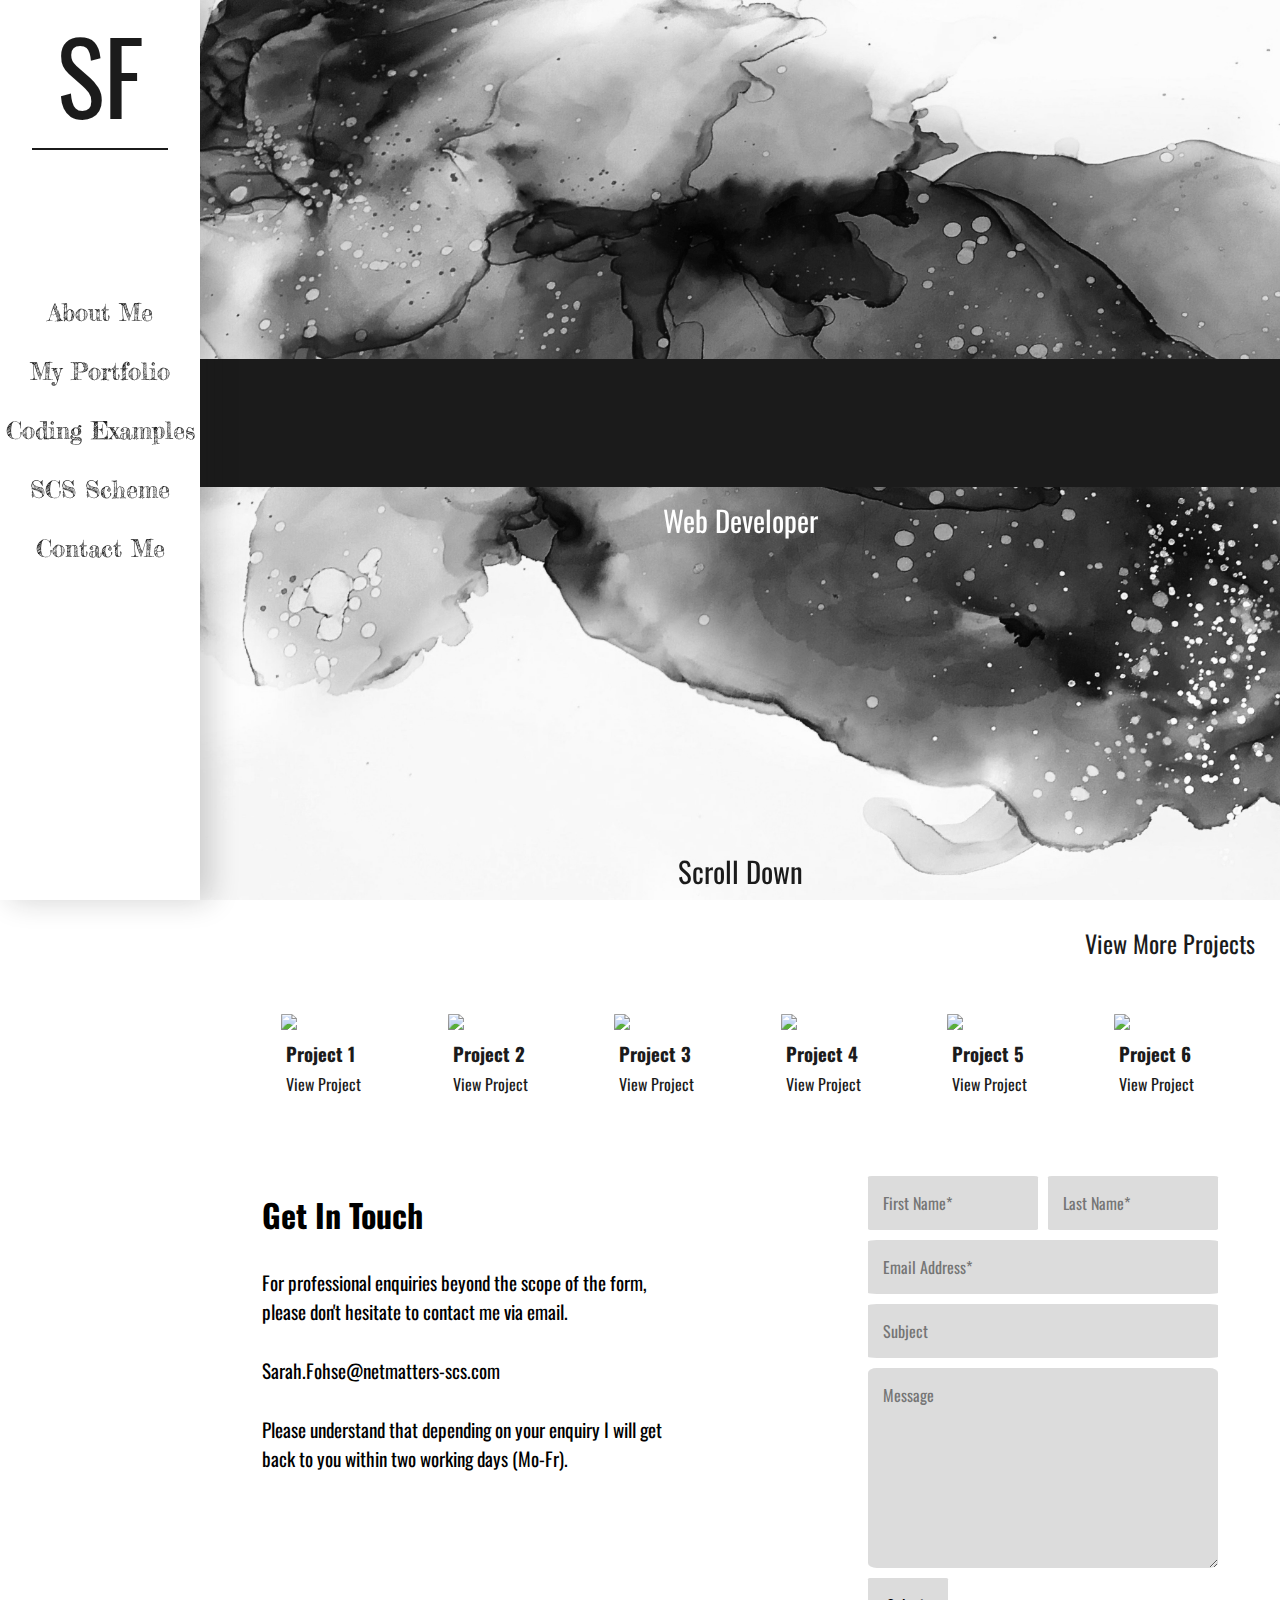
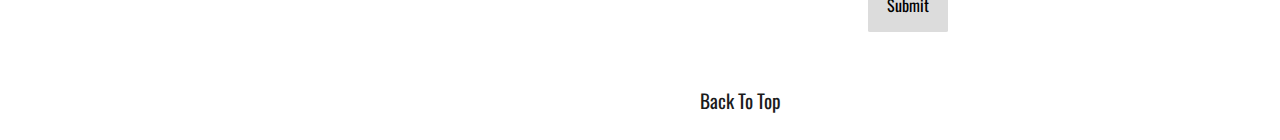
==== commit 2499278b: "change to contact section" ====
--- a/index.html
+++ b/index.html
@@ -123,9 +123,9 @@
       <section class="container" id="contact-form">
         <div class="info-content">
           <h4>Get In Touch</h4>
-          <p>Lorem ipsum dolor, sit amet consectetur adipisicing elit. Numquam ipsam fuga voluptas illum officiis.</p>
-          <p>00000 00000<br>email@email.email</p>
-          <p>Lorem ipsum dolor sit amet, consectetur adipisicing elit. Blanditiis vitae commodi nisi minima ullam ab at amet explicabo temporibus, earum cumque dolores dolore, quo qui debitis praesentium vero excepturi repellat.</p>
+          <p>For professional enquiries beyond the scope of the form, please don't hesitate to contact me via email.</p>
+          <p>Sarah.Fohse@netmatters-scs.com</p>
+          <p>Please understand that depending on your enquiry I will  get back to you within two working days (Mo-Fr).</p>
         </div>
         <div class="form">
           <form class="form-content">
--- a/css/application.css
+++ b/css/application.css
@@ -299,6 +299,16 @@
   margin-right: auto;
 }
 
+.info-content h4 {
+  font-size: 2em;
+  margin: 15px 0;
+}
+
+.info-content p {
+  font-size: 1.2em;
+  padding: 15px 0;
+}
+
 .form-content {
   display: grid;
   gap: 10px;
